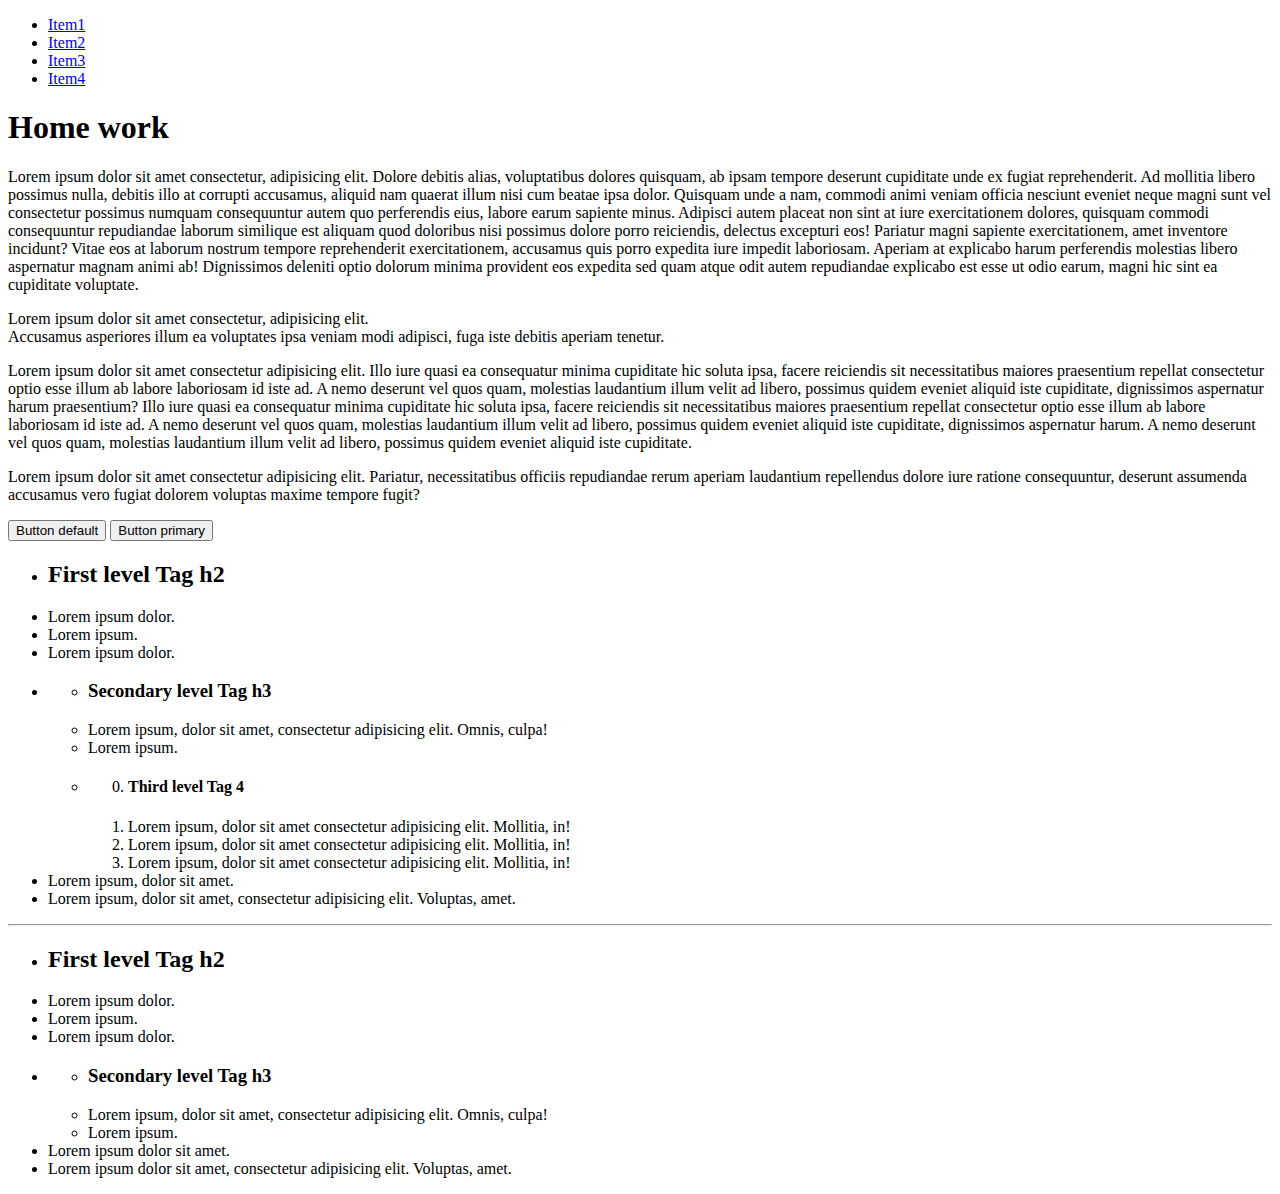
==== index.html @ dc5786c6 "Add files via upload" ====
<!DOCTYPE html>
<html lang="en">
<head>
    <meta charset="UTF-8">
    <title>Home work #2</title>
    <link href="https://fonts.googleapis.com/css?family=Open+Sans:400,700&display=swap" rel="stylesheet">
    <link href="https://fonts.googleapis.com/css?family=Roboto:100,300,400,500,700&display=swap" rel="stylesheet">
    <link rel="stylesheet" href="css/main.css">
    
</head>
<body>
    <div class="container"> 
        <ul class="nav">
            <li><a href="#">Item1</a></li>
            <li><a href="#">Item2</a></li>
            <li><a href="#">Item3</a></li>
            <li><a href="#">Item4</a></li>
        </ul>
        <h1>Home work</h1>
        <p>Lorem ipsum dolor sit amet consectetur, adipisicing elit. Dolore debitis alias, voluptatibus dolores quisquam, ab ipsam tempore deserunt cupiditate unde ex fugiat reprehenderit. Ad mollitia libero possimus nulla, debitis illo at corrupti accusamus, aliquid nam quaerat illum nisi cum beatae ipsa dolor. Quisquam unde a nam, commodi animi veniam officia nesciunt eveniet neque magni sunt vel consectetur possimus numquam consequuntur autem quo perferendis eius, labore earum sapiente minus. Adipisci autem placeat non sint at iure exercitationem dolores, quisquam commodi consequuntur repudiandae laborum similique est aliquam quod doloribus nisi possimus dolore porro reiciendis, delectus excepturi eos! Pariatur magni sapiente exercitationem, amet inventore incidunt? Vitae eos at laborum nostrum tempore reprehenderit exercitationem, accusamus quis porro expedita iure impedit laboriosam. Aperiam at explicabo harum perferendis molestias libero aspernatur magnam animi ab! Dignissimos deleniti optio dolorum minima provident eos expedita sed quam atque odit autem repudiandae explicabo est esse ut odio earum, magni hic sint ea cupiditate voluptate.</p>

        <p>Lorem ipsum dolor sit amet consectetur, adipisicing elit. <br>Accusamus asperiores illum ea voluptates ipsa veniam modi adipisci, fuga iste debitis aperiam tenetur.</p>

        <p>Lorem ipsum dolor sit amet consectetur adipisicing elit. Illo iure quasi ea consequatur minima cupiditate hic soluta ipsa, facere reiciendis sit necessitatibus maiores praesentium repellat consectetur optio esse illum ab labore laboriosam id iste ad. A nemo deserunt vel quos quam, molestias laudantium illum velit ad libero, possimus quidem eveniet aliquid iste cupiditate, dignissimos aspernatur harum praesentium? Illo iure quasi ea consequatur minima cupiditate hic soluta ipsa, facere reiciendis sit necessitatibus maiores praesentium repellat consectetur optio esse illum ab labore laboriosam id iste ad. A nemo deserunt vel quos quam, molestias laudantium illum velit ad libero, possimus quidem eveniet aliquid iste cupiditate, dignissimos aspernatur harum. A nemo deserunt vel quos quam, molestias laudantium illum velit ad libero, possimus quidem eveniet aliquid iste cupiditate.</p>

        <p>Lorem ipsum dolor sit amet consectetur adipisicing elit. Pariatur, necessitatibus officiis repudiandae rerum aperiam laudantium repellendus dolore iure ratione consequuntur, deserunt assumenda accusamus vero fugiat dolorem voluptas maxime tempore fugit?</p>

        <div class="btn-group">
            <button class="btn btn-default">Button default</button>
            <button class="btn btn-primary">Button primary</button>
        </div>

        <ul>
            <li>
                <h2>First level Tag h2</h2>
            </li>
            <li>Lorem ipsum dolor.</li>
            <li>Lorem ipsum.</li>
            <li>Lorem ipsum dolor.</li>
            <li>
                <ul>
                    <li>
                        <h3>Secondary level Tag h3</h3>
                    </li>
                    <li>Lorem ipsum, dolor sit amet, consectetur adipisicing elit. Omnis, culpa!</li>
                    <li>Lorem ipsum.</li>
                    <li>
                        <ol start="0">
                            <li>
                                <h4>Third level Tag 4</h4>
                            </li>
                            <li>Lorem ipsum, dolor sit amet consectetur adipisicing elit. Mollitia, in!</li>
                            <li>Lorem ipsum, dolor sit amet consectetur adipisicing elit. Mollitia, in!</li>
                            <li>Lorem ipsum, dolor sit amet consectetur adipisicing elit. Mollitia, in!</li>
                        </ol>
                    </li>
                </ul>
            </li>
            <li>Lorem ipsum, dolor sit amet.</li>
            <li>Lorem ipsum, dolor sit amet, consectetur adipisicing elit. Voluptas, amet.</li>
        </ul>
    <hr>
        <ul>
            <li>
                <h2>First level Tag h2</h2>
            </li>
            <li>Lorem ipsum dolor.</li>
            <li>Lorem ipsum.</li>
            <li>Lorem ipsum dolor.</li>
            <li>
                <ul>
                    <li>
                        <h3>Secondary level Tag h3</h3>
                    </li>
                    <li>Lorem ipsum, dolor sit amet, consectetur adipisicing elit. Omnis, culpa!</li>
                    <li>Lorem ipsum.</li>
                </ul>
            </li>
            <li>Lorem ipsum dolor sit amet.</li>
            <li>Lorem ipsum dolor sit amet, consectetur adipisicing elit. Voluptas, amet.</li>
        </ul>

    </div>
</body>
</html>
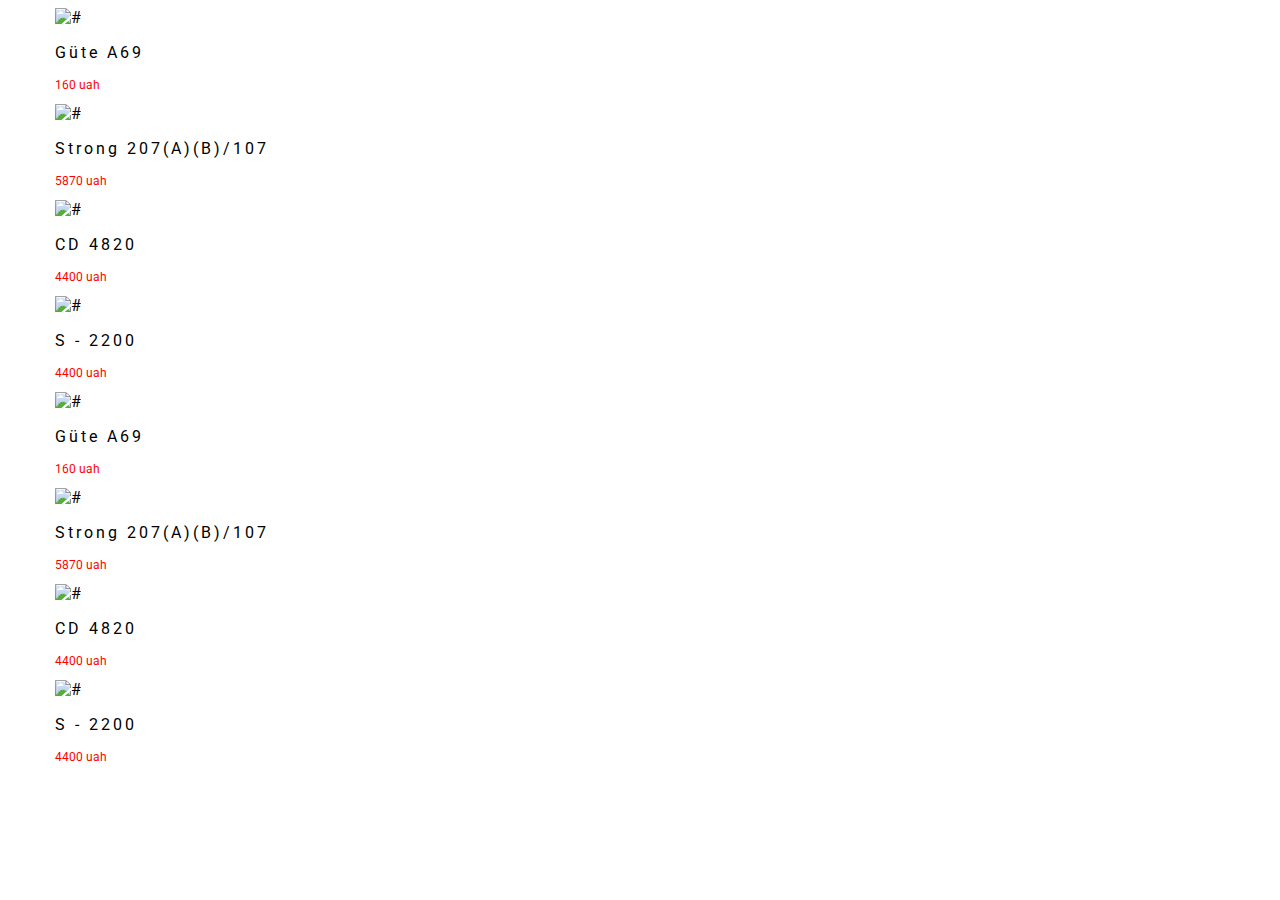
==== commit f6a98651: "Add files via upload" ====
--- a/index.html
+++ b/index.html
@@ -2,85 +2,74 @@
 <html lang="en">
 <head>
     <meta charset="UTF-8">
-    <title>Home work #2</title>
-    <link href="https://fonts.googleapis.com/css?family=Open+Sans:400,700&display=swap" rel="stylesheet">
-    <link href="https://fonts.googleapis.com/css?family=Roboto:100,300,400,500,700&display=swap" rel="stylesheet">
     <link rel="stylesheet" href="css/main.css">
-    
+    <link href="https://fonts.googleapis.com/css?family=Roboto:400,500,700&display=swap" rel="stylesheet">
+    <title>DS_Store</title>
 </head>
 <body>
-    <div class="container"> 
-        <ul class="nav">
-            <li><a href="#">Item1</a></li>
-            <li><a href="#">Item2</a></li>
-            <li><a href="#">Item3</a></li>
-            <li><a href="#">Item4</a></li>
-        </ul>
-        <h1>Home work</h1>
-        <p>Lorem ipsum dolor sit amet consectetur, adipisicing elit. Dolore debitis alias, voluptatibus dolores quisquam, ab ipsam tempore deserunt cupiditate unde ex fugiat reprehenderit. Ad mollitia libero possimus nulla, debitis illo at corrupti accusamus, aliquid nam quaerat illum nisi cum beatae ipsa dolor. Quisquam unde a nam, commodi animi veniam officia nesciunt eveniet neque magni sunt vel consectetur possimus numquam consequuntur autem quo perferendis eius, labore earum sapiente minus. Adipisci autem placeat non sint at iure exercitationem dolores, quisquam commodi consequuntur repudiandae laborum similique est aliquam quod doloribus nisi possimus dolore porro reiciendis, delectus excepturi eos! Pariatur magni sapiente exercitationem, amet inventore incidunt? Vitae eos at laborum nostrum tempore reprehenderit exercitationem, accusamus quis porro expedita iure impedit laboriosam. Aperiam at explicabo harum perferendis molestias libero aspernatur magnam animi ab! Dignissimos deleniti optio dolorum minima provident eos expedita sed quam atque odit autem repudiandae explicabo est esse ut odio earum, magni hic sint ea cupiditate voluptate.</p>
-
-        <p>Lorem ipsum dolor sit amet consectetur, adipisicing elit. <br>Accusamus asperiores illum ea voluptates ipsa veniam modi adipisci, fuga iste debitis aperiam tenetur.</p>
-
-        <p>Lorem ipsum dolor sit amet consectetur adipisicing elit. Illo iure quasi ea consequatur minima cupiditate hic soluta ipsa, facere reiciendis sit necessitatibus maiores praesentium repellat consectetur optio esse illum ab labore laboriosam id iste ad. A nemo deserunt vel quos quam, molestias laudantium illum velit ad libero, possimus quidem eveniet aliquid iste cupiditate, dignissimos aspernatur harum praesentium? Illo iure quasi ea consequatur minima cupiditate hic soluta ipsa, facere reiciendis sit necessitatibus maiores praesentium repellat consectetur optio esse illum ab labore laboriosam id iste ad. A nemo deserunt vel quos quam, molestias laudantium illum velit ad libero, possimus quidem eveniet aliquid iste cupiditate, dignissimos aspernatur harum. A nemo deserunt vel quos quam, molestias laudantium illum velit ad libero, possimus quidem eveniet aliquid iste cupiditate.</p>
-
-        <p>Lorem ipsum dolor sit amet consectetur adipisicing elit. Pariatur, necessitatibus officiis repudiandae rerum aperiam laudantium repellendus dolore iure ratione consequuntur, deserunt assumenda accusamus vero fugiat dolorem voluptas maxime tempore fugit?</p>
-
-        <div class="btn-group">
-            <button class="btn btn-default">Button default</button>
-            <button class="btn btn-primary">Button primary</button>
+    <div class="container">
+      <div class="row row1">
+          <div class="col col1">
+              <div class="card card1">
+                  <img src="img/product-1.jpg" alt="#">
+                  <p>Güte A69</p>
+                  <p>160 uah</p>
+              </div>
+          </div>
+          <div class="col col1">
+                <div class="card card1">
+                    <img src="img/product-2.jpg" alt="#">
+                    <p>Strong 207(A)(B)/107</p>
+                    <p>5870 uah</p>
+                </div>
+          </div>
+          <div class="col col1">
+                <div class="card card1">
+                    <img src="img/product-3.jpg" alt="#">
+                    <p>CD 4820</p>
+                    <p>4400 uah</p>
+                </div>
+          </div>
+          <div class="col col1">
+                <div class="card card1">
+                   <img src="img/product-4.jpg" alt="#">
+                   <p>S - 2200</p>
+                   <p>4400 uah</p>
+               </div>
+          </div>
         </div>
-
-        <ul>
-            <li>
-                <h2>First level Tag h2</h2>
-            </li>
-            <li>Lorem ipsum dolor.</li>
-            <li>Lorem ipsum.</li>
-            <li>Lorem ipsum dolor.</li>
-            <li>
-                <ul>
-                    <li>
-                        <h3>Secondary level Tag h3</h3>
-                    </li>
-                    <li>Lorem ipsum, dolor sit amet, consectetur adipisicing elit. Omnis, culpa!</li>
-                    <li>Lorem ipsum.</li>
-                    <li>
-                        <ol start="0">
-                            <li>
-                                <h4>Third level Tag 4</h4>
-                            </li>
-                            <li>Lorem ipsum, dolor sit amet consectetur adipisicing elit. Mollitia, in!</li>
-                            <li>Lorem ipsum, dolor sit amet consectetur adipisicing elit. Mollitia, in!</li>
-                            <li>Lorem ipsum, dolor sit amet consectetur adipisicing elit. Mollitia, in!</li>
-                        </ol>
-                    </li>
-                </ul>
-            </li>
-            <li>Lorem ipsum, dolor sit amet.</li>
-            <li>Lorem ipsum, dolor sit amet, consectetur adipisicing elit. Voluptas, amet.</li>
-        </ul>
-    <hr>
-        <ul>
-            <li>
-                <h2>First level Tag h2</h2>
-            </li>
-            <li>Lorem ipsum dolor.</li>
-            <li>Lorem ipsum.</li>
-            <li>Lorem ipsum dolor.</li>
-            <li>
-                <ul>
-                    <li>
-                        <h3>Secondary level Tag h3</h3>
-                    </li>
-                    <li>Lorem ipsum, dolor sit amet, consectetur adipisicing elit. Omnis, culpa!</li>
-                    <li>Lorem ipsum.</li>
-                </ul>
-            </li>
-            <li>Lorem ipsum dolor sit amet.</li>
-            <li>Lorem ipsum dolor sit amet, consectetur adipisicing elit. Voluptas, amet.</li>
-        </ul>
-
+        
+        <div class="row row2">
+            <div class="col col2">
+                <div class="card card2">
+                    <img src="img/product-1.jpg" alt="#">
+                    <p>Güte A69</p>
+                    <p>160 uah</p>
+                </div>
+            </div>
+            <div class="col col2">
+                  <div class="card card2">
+                      <img src="img/product-2.jpg" alt="#">
+                      <p>Strong 207(A)(B)/107</p>
+                      <p>5870 uah</p>
+                  </div>
+            </div>
+            <div class="col col2">
+                  <div class="card card2">
+                      <img src="img/product-3.jpg" alt="#">
+                      <p>CD 4820</p>
+                      <p>4400 uah</p>
+                  </div>
+            </div>
+            <div class="col col2">
+                  <div class="card card2">
+                     <img src="img/product-4.jpg" alt="#">
+                     <p>S - 2200</p>
+                     <p>4400 uah</p>
+                 </div>
+            </div>
+          </div>
     </div>
+    
 </body>
-</html>
-
+</html>--- a/css/main.css
+++ b/css/main.css
@@ -0,0 +1,129 @@
+body {
+    font-size: 16px;
+    font-family: 'Roboto', sans-serif;
+    font-weight: 400;
+}
+
+.container {
+    max-width: 1170px;
+    margin: 0 auto;
+    padding: 0 10px;
+}
+
+.nav {
+    display: block;
+    list-style: none;
+    margin: 0;
+    padding: 0;
+    text-align: center;
+    margin-top: 40px;
+ }
+
+ .nav li {
+    display: inline;
+    padding: 10px 20px;
+    margin-left: 30px;
+}
+
+.nav li a {
+    text-decoration: none;
+    color: #000;
+}
+
+ul.nav li:last-child {
+    border: 1px solid #000;
+}
+
+ul.nav li:last-child:hover {
+    background-color: #a2caf7a6;
+    border: 1px solid #190db6a6;
+    text-decoration: none;
+    color: #2607d8;
+    text-shadow: 1px 1px 10px #000;   
+}
+
+h1 {
+    text-align: center;
+}
+
+/* Paragraph styles */
+p:first-of-type {
+    letter-spacing: 3px;
+}
+
+p:last-of-type {
+    font-size: 12px;
+    color: red;
+}
+
+/* BUTTON STYLES*/
+.btn {
+    text-decoration: none;
+    font-family: 'Open Sans', sans-serif;
+    font-size: 16px;
+    text-transform: uppercase;
+    background: transparent;
+    font-weight: 700;
+    color: #fff;
+    background-color: #000;
+    border: none;
+    padding: 10px 20px;
+    margin: 10px;    
+}
+
+.btn-default {
+    color: #fff;
+    background-color: #000;    
+}
+
+.btn-primary {
+    color: #000;
+    background-color: #fff;
+    border: 2px solid #000;    
+}
+
+.btn-default:hover {
+    background-color: #860860a6;
+    color: aquamarine;
+    text-shadow: 1px 1px 10px cyan;
+}
+
+.btn-primary:hover {
+    background-color: #860860a6;
+    border: 2px solid #3b012aa6;
+    color: aquamarine;
+    text-shadow: 1px 1px 10px cyan;
+}
+
+.btn-group::before, .btn-group::after {
+    display: block;
+    content: "";
+    max-width: 1170px;
+    border: 1px solid #bfbfbf;    
+}
+
+/* Styles of the list levels */
+ul > li{
+    list-style: none;
+    line-height: 2;
+}
+
+.container > ul li ul li:first-of-type {
+    list-style: none;
+}
+
+ul li ul > li:nth-child(2) {
+    color: darkgray;
+    text-shadow: 2px 1px 10px gray;
+}
+
+ol > li:not(:first-of-type) {
+    font-size: 0.8rem;
+    padding-bottom: 10px;
+    color: #000;
+} 
+
+ 
+ 
+
+
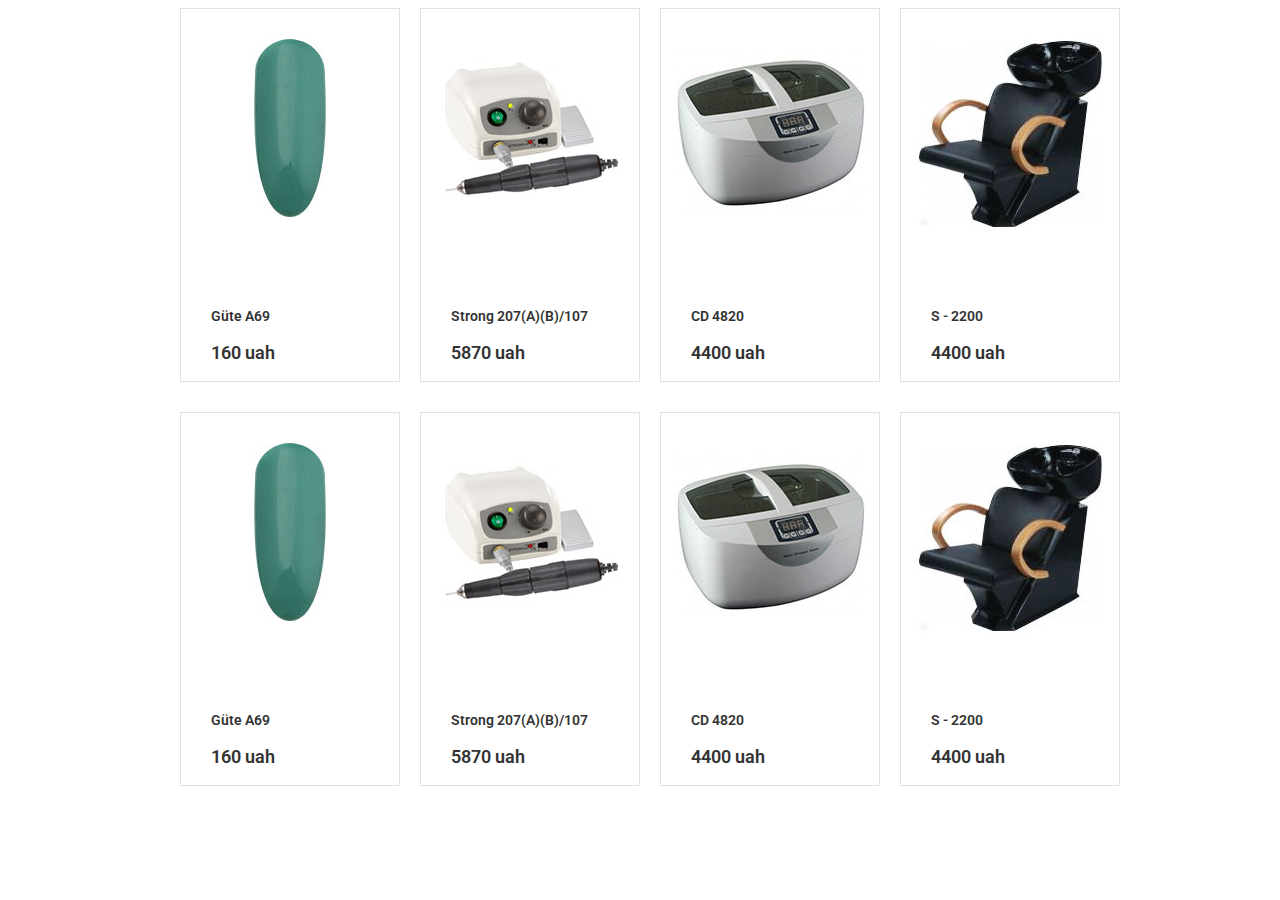
==== commit 6392d672: "Add files via upload" ====
--- a/index.html
+++ b/index.html
@@ -11,29 +11,37 @@
       <div class="row row1">
           <div class="col col1">
               <div class="card card1">
-                  <img src="img/product-1.jpg" alt="#">
+                  <div class="product">
+                        <img src="img/product-1.jpg" alt="#">
+                  </div>
                   <p>Güte A69</p>
                   <p>160 uah</p>
               </div>
           </div>
           <div class="col col1">
                 <div class="card card1">
-                    <img src="img/product-2.jpg" alt="#">
+                    <div class="product">
+                        <img src="img/product-2.jpg" alt="#">
+                    </div>
                     <p>Strong 207(A)(B)/107</p>
                     <p>5870 uah</p>
                 </div>
           </div>
           <div class="col col1">
                 <div class="card card1">
-                    <img src="img/product-3.jpg" alt="#">
+                    <div class="product">
+                        <img src="img/product-3.jpg" alt="#">
+                    </div>
                     <p>CD 4820</p>
                     <p>4400 uah</p>
                 </div>
           </div>
           <div class="col col1">
                 <div class="card card1">
-                   <img src="img/product-4.jpg" alt="#">
-                   <p>S - 2200</p>
+                    <div class="product">
+                        <img src="img/product-4.jpg" alt="#">
+                    </div>
+                    <p>S - 2200</p>
                    <p>4400 uah</p>
                </div>
           </div>
@@ -42,30 +50,38 @@
         <div class="row row2">
             <div class="col col2">
                 <div class="card card2">
-                    <img src="img/product-1.jpg" alt="#">
+                    <div class="product">
+                        <img src="img/product-1.jpg" alt="#">
+                    </div>
                     <p>Güte A69</p>
                     <p>160 uah</p>
                 </div>
             </div>
             <div class="col col2">
-                  <div class="card card2">
-                      <img src="img/product-2.jpg" alt="#">
-                      <p>Strong 207(A)(B)/107</p>
-                      <p>5870 uah</p>
+                <div class="card card2">
+                    <div class="product">
+                        <img src="img/product-2.jpg" alt="#">
+                    </div>
+                    <p>Strong 207(A)(B)/107</p>
+                    <p>5870 uah</p>
+                </div>
+            </div>
+            <div class="col col2">
+                <div class="card card2">
+                    <div class="product">
+                        <img src="img/product-3.jpg" alt="#">
+                    </div>
+                    <p>CD 4820</p>
+                    <p>4400 uah</p>
                   </div>
             </div>
             <div class="col col2">
-                  <div class="card card2">
-                      <img src="img/product-3.jpg" alt="#">
-                      <p>CD 4820</p>
-                      <p>4400 uah</p>
-                  </div>
-            </div>
-            <div class="col col2">
-                  <div class="card card2">
-                     <img src="img/product-4.jpg" alt="#">
-                     <p>S - 2200</p>
-                     <p>4400 uah</p>
+                <div class="card card2">
+                    <div class="product">
+                        <img src="img/product-4.jpg" alt="#">
+                    </div>
+                    <p>S - 2200</p>
+                    <p>4400 uah</p>
                  </div>
             </div>
           </div>
--- a/css/main.css
+++ b/css/main.css
@@ -1,129 +1,51 @@
-body {
-    font-size: 16px;
-    font-family: 'Roboto', sans-serif;
-    font-weight: 400;
+.container {
+    max-width: 960px;
+    margin: 0 auto;
+}
+.row {
+   font-size: 0;   
+}
+.row1 .col1 {
+    display: inline-block;
+    width: 25%;
+    font-size: 14px;
+    padding-left: 20px;
+    box-sizing: border-box;
+    margin-bottom: 30px;    
+}
+.product {
+    padding: 30px 0 55px  0; 
+    text-align: center;
+    height: 200px;              
+}
+p {
+    font-family: 'Roboto', sans-serif; 
+    font-size: 14px;
+    font-weight: 600;
+    color: #333;
+    padding-left: 30px;     
+}
+.card p:last-child {
+    font-size: 18px;
+}
+.card {
+    border: 1px solid #e1e1e1;    
 }
 
-.container {
-    max-width: 1170px;
-    margin: 0 auto;
-    padding: 0 10px;
+/* Float method */
+.col2 {
+    padding-left: 20px;
+    width: 25%;
+    float: left;
+}
+.row2 .col2 {
+    margin-bottom: 20px;
+    margin: 0 -10px;
+    padding-left: 20px;    
+}
+.card2 {
+    margin: 0 10px;
 }
 
-.nav {
-    display: block;
-    list-style: none;
-    margin: 0;
-    padding: 0;
-    text-align: center;
-    margin-top: 40px;
- }
-
- .nav li {
-    display: inline;
-    padding: 10px 20px;
-    margin-left: 30px;
-}
-
-.nav li a {
-    text-decoration: none;
-    color: #000;
-}
-
-ul.nav li:last-child {
-    border: 1px solid #000;
-}
-
-ul.nav li:last-child:hover {
-    background-color: #a2caf7a6;
-    border: 1px solid #190db6a6;
-    text-decoration: none;
-    color: #2607d8;
-    text-shadow: 1px 1px 10px #000;   
-}
-
-h1 {
-    text-align: center;
-}
-
-/* Paragraph styles */
-p:first-of-type {
-    letter-spacing: 3px;
-}
-
-p:last-of-type {
-    font-size: 12px;
-    color: red;
-}
-
-/* BUTTON STYLES*/
-.btn {
-    text-decoration: none;
-    font-family: 'Open Sans', sans-serif;
-    font-size: 16px;
-    text-transform: uppercase;
-    background: transparent;
-    font-weight: 700;
-    color: #fff;
-    background-color: #000;
-    border: none;
-    padding: 10px 20px;
-    margin: 10px;    
-}
-
-.btn-default {
-    color: #fff;
-    background-color: #000;    
-}
-
-.btn-primary {
-    color: #000;
-    background-color: #fff;
-    border: 2px solid #000;    
-}
-
-.btn-default:hover {
-    background-color: #860860a6;
-    color: aquamarine;
-    text-shadow: 1px 1px 10px cyan;
-}
-
-.btn-primary:hover {
-    background-color: #860860a6;
-    border: 2px solid #3b012aa6;
-    color: aquamarine;
-    text-shadow: 1px 1px 10px cyan;
-}
-
-.btn-group::before, .btn-group::after {
-    display: block;
-    content: "";
-    max-width: 1170px;
-    border: 1px solid #bfbfbf;    
-}
-
-/* Styles of the list levels */
-ul > li{
-    list-style: none;
-    line-height: 2;
-}
-
-.container > ul li ul li:first-of-type {
-    list-style: none;
-}
-
-ul li ul > li:nth-child(2) {
-    color: darkgray;
-    text-shadow: 2px 1px 10px gray;
-}
-
-ol > li:not(:first-of-type) {
-    font-size: 0.8rem;
-    padding-bottom: 10px;
-    color: #000;
-} 
-
- 
- 
 
 
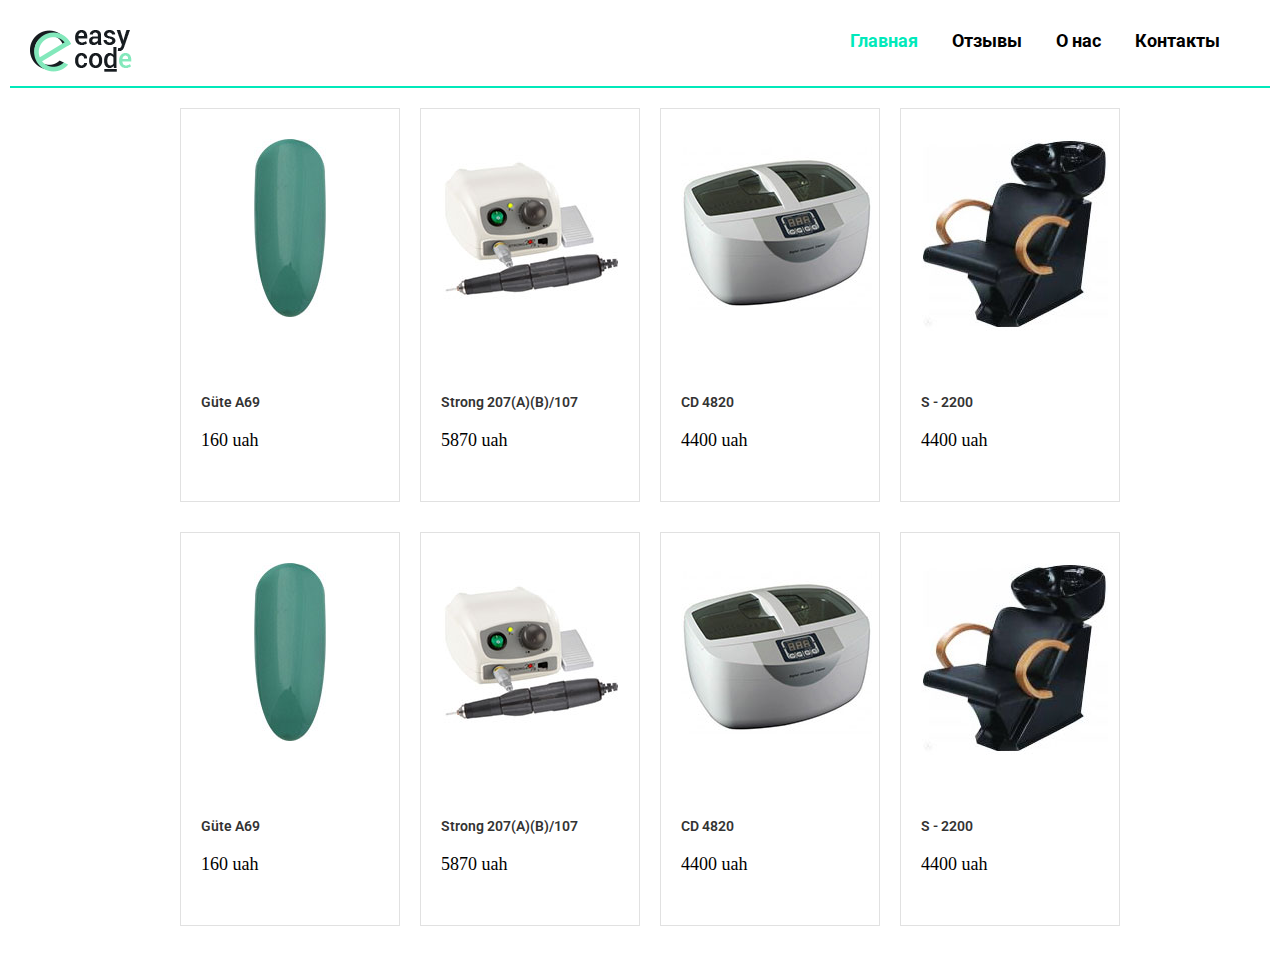
==== commit 2b94003c: "Add files via upload" ====
--- a/index.html
+++ b/index.html
@@ -7,85 +7,111 @@
     <title>DS_Store</title>
 </head>
 <body>
+    <div class="nav-bar">
+        <a href="#">
+            <img src="img/logoblack.png" alt="#">
+        </a>            
+        <ul class="navigation">
+            <li><a href="#">Главная</a></li>
+            <li><a href="#">Отзывы</a></li>
+            <li><a href="#">О нас</a></li>
+            <li><a href="#">Контакты</a></li>
+        </ul>
+        
+    </div>
     <div class="container">
-      <div class="row row1">
-          <div class="col col1">
-              <div class="card card1">
-                  <div class="product">
-                        <img src="img/product-1.jpg" alt="#">
-                  </div>
-                  <p>Güte A69</p>
-                  <p>160 uah</p>
-              </div>
-          </div>
-          <div class="col col1">
-                <div class="card card1">
+      <div class="row">
+          <div class="col col-line">
+                <div class="card">
                     <div class="product">
-                        <img src="img/product-2.jpg" alt="#">
+                        <a href="#">
+                            <img src="img/product-1.jpg" alt="#">
+                        </a>
                     </div>
-                    <p>Strong 207(A)(B)/107</p>
-                    <p>5870 uah</p>
+                    <h3>Güte A69</h3>
+                    <div class="price">160 uah</div>
                 </div>
           </div>
-          <div class="col col1">
-                <div class="card card1">
+          <div class="col col-line">
+                <div class="card">
                     <div class="product">
-                        <img src="img/product-3.jpg" alt="#">
+                        <a href="#">
+                            <img src="img/product-2.jpg" alt="#">
+                        </a>
                     </div>
-                    <p>CD 4820</p>
-                    <p>4400 uah</p>
+                    <h3>Strong 207(A)(B)/107</h3>
+                    <div class="price">5870 uah</div>
                 </div>
           </div>
-          <div class="col col1">
-                <div class="card card1">
+          <div class="col col-line">
+                <div class="card">
                     <div class="product">
-                        <img src="img/product-4.jpg" alt="#">
+                        <a href="#">
+                            <img src="img/product-3.jpg" alt="#">
+                        </a>
                     </div>
-                    <p>S - 2200</p>
-                   <p>4400 uah</p>
+                    <h3>CD 4820</h3>
+                    <div class="price">4400 uah</div>
+                </div>
+          </div>
+          <div class="col col-line">
+                <div class="card">
+                    <div class="product">
+                        <a href="#">
+                            <img src="img/product-4.jpg" alt="#">
+                        </a>
+                    </div>
+                    <h3>S - 2200</h3>
+                    <div class="price">4400 uah</div>
                </div>
           </div>
+        </div>     
+        
+        <div class="col col-float">
+            <div class="card">
+                <div class="product">
+                    <a href="#">
+                        <img src="img/product-1.jpg" alt="#">
+                    </a>
+                </div>
+                <h3>Güte A69</h3>
+                <div class="price">160 uah</div>                
+            </div>
         </div>
-        
-        <div class="row row2">
-            <div class="col col2">
-                <div class="card card2">
-                    <div class="product">
-                        <img src="img/product-1.jpg" alt="#">
-                    </div>
-                    <p>Güte A69</p>
-                    <p>160 uah</p>
+        <div class="col col-float">
+            <div class="card">
+                <div class="product">
+                    <a href="#">
+                        <img src="img/product-2.jpg" alt="#">
+                    </a>
                 </div>
+                <h3>Strong 207(A)(B)/107</h3>
+                <div class="price">5870 uah</div>
             </div>
-            <div class="col col2">
-                <div class="card card2">
-                    <div class="product">
-                        <img src="img/product-2.jpg" alt="#">
-                    </div>
-                    <p>Strong 207(A)(B)/107</p>
-                    <p>5870 uah</p>
+        </div>
+        <div class="col col-float">
+            <div class="card">
+                <div class="product">
+                    <a href="#">
+                        <img src="img/product-3.jpg" alt="#">
+                    </a>
                 </div>
+                <h3>CD 4820</h3>
+                <div class="price">4400 uah</div>
             </div>
-            <div class="col col2">
-                <div class="card card2">
-                    <div class="product">
-                        <img src="img/product-3.jpg" alt="#">
-                    </div>
-                    <p>CD 4820</p>
-                    <p>4400 uah</p>
-                  </div>
+        </div>
+        <div class="col col-float">
+            <div class="card">
+                <div class="product">
+                    <a href="#">
+                        <img src="img/product-4.jpg" alt="#">
+                    </a>
+                </div>
+                <h3>S - 2200</h3>
+                <div class="price">4400 uah</div>
             </div>
-            <div class="col col2">
-                <div class="card card2">
-                    <div class="product">
-                        <img src="img/product-4.jpg" alt="#">
-                    </div>
-                    <p>S - 2200</p>
-                    <p>4400 uah</p>
-                 </div>
-            </div>
-          </div>
-    </div>
+        </div>
+    </div> 
     
 </body>
 </html>--- a/css/main.css
+++ b/css/main.css
@@ -1,3 +1,31 @@
+* {
+    margin: 0;
+    padding: 0;
+}
+.nav-bar {
+    margin: 20px 10px;
+    border-bottom: 2px solid #00e9ba;
+    padding: 10px 20px;
+}
+ul.navigation {
+    float: right;
+}
+.navigation li {
+    display: inline-block;
+    padding-right: 30px;
+}
+li a {
+    font-family: 'Roboto', sans-serif;
+    font-size: 18px;
+    color: #000;
+    font-weight: 700;
+    list-style: none;
+    text-decoration: none;    
+}
+.navigation li:nth-child(1) a{
+    color: #00e9ba;
+    font-size: 18px;
+}
 .container {
     max-width: 960px;
     margin: 0 auto;
@@ -5,47 +33,48 @@
 .row {
    font-size: 0;   
 }
-.row1 .col1 {
-    display: inline-block;
+.col {    
     width: 25%;
-    font-size: 14px;
     padding-left: 20px;
     box-sizing: border-box;
     margin-bottom: 30px;    
+}
+.col-line {
+    display: inline-block;
 }
 .product {
     padding: 30px 0 55px  0; 
     text-align: center;
     height: 200px;              
 }
-p {
+h3 {
     font-family: 'Roboto', sans-serif; 
     font-size: 14px;
     font-weight: 600;
     color: #333;
-    padding-left: 30px;     
+    padding-bottom: 20px      
 }
-.card p:last-child {
+.price {
     font-size: 18px;
 }
 .card {
-    border: 1px solid #e1e1e1;    
+    border: 1px solid #e1e1e1;
+    padding: 0 20px 50px 20px;
+}
+.card:hover {
+    border: 1px solid #aaa8a8;
+    /* box-shadow: 1px 1px 12px #868585;
+    transition-duration: 0.5s; */
 }
 
 /* Float method */
-.col2 {
+.col-float {
+    float: left;
     padding-left: 20px;
     width: 25%;
-    float: left;
-}
-.row2 .col2 {
-    margin-bottom: 20px;
-    margin: 0 -10px;
-    padding-left: 20px;    
-}
-.card2 {
-    margin: 0 10px;
+    margin-bottom: 30px;
 }
 
 
 
+
